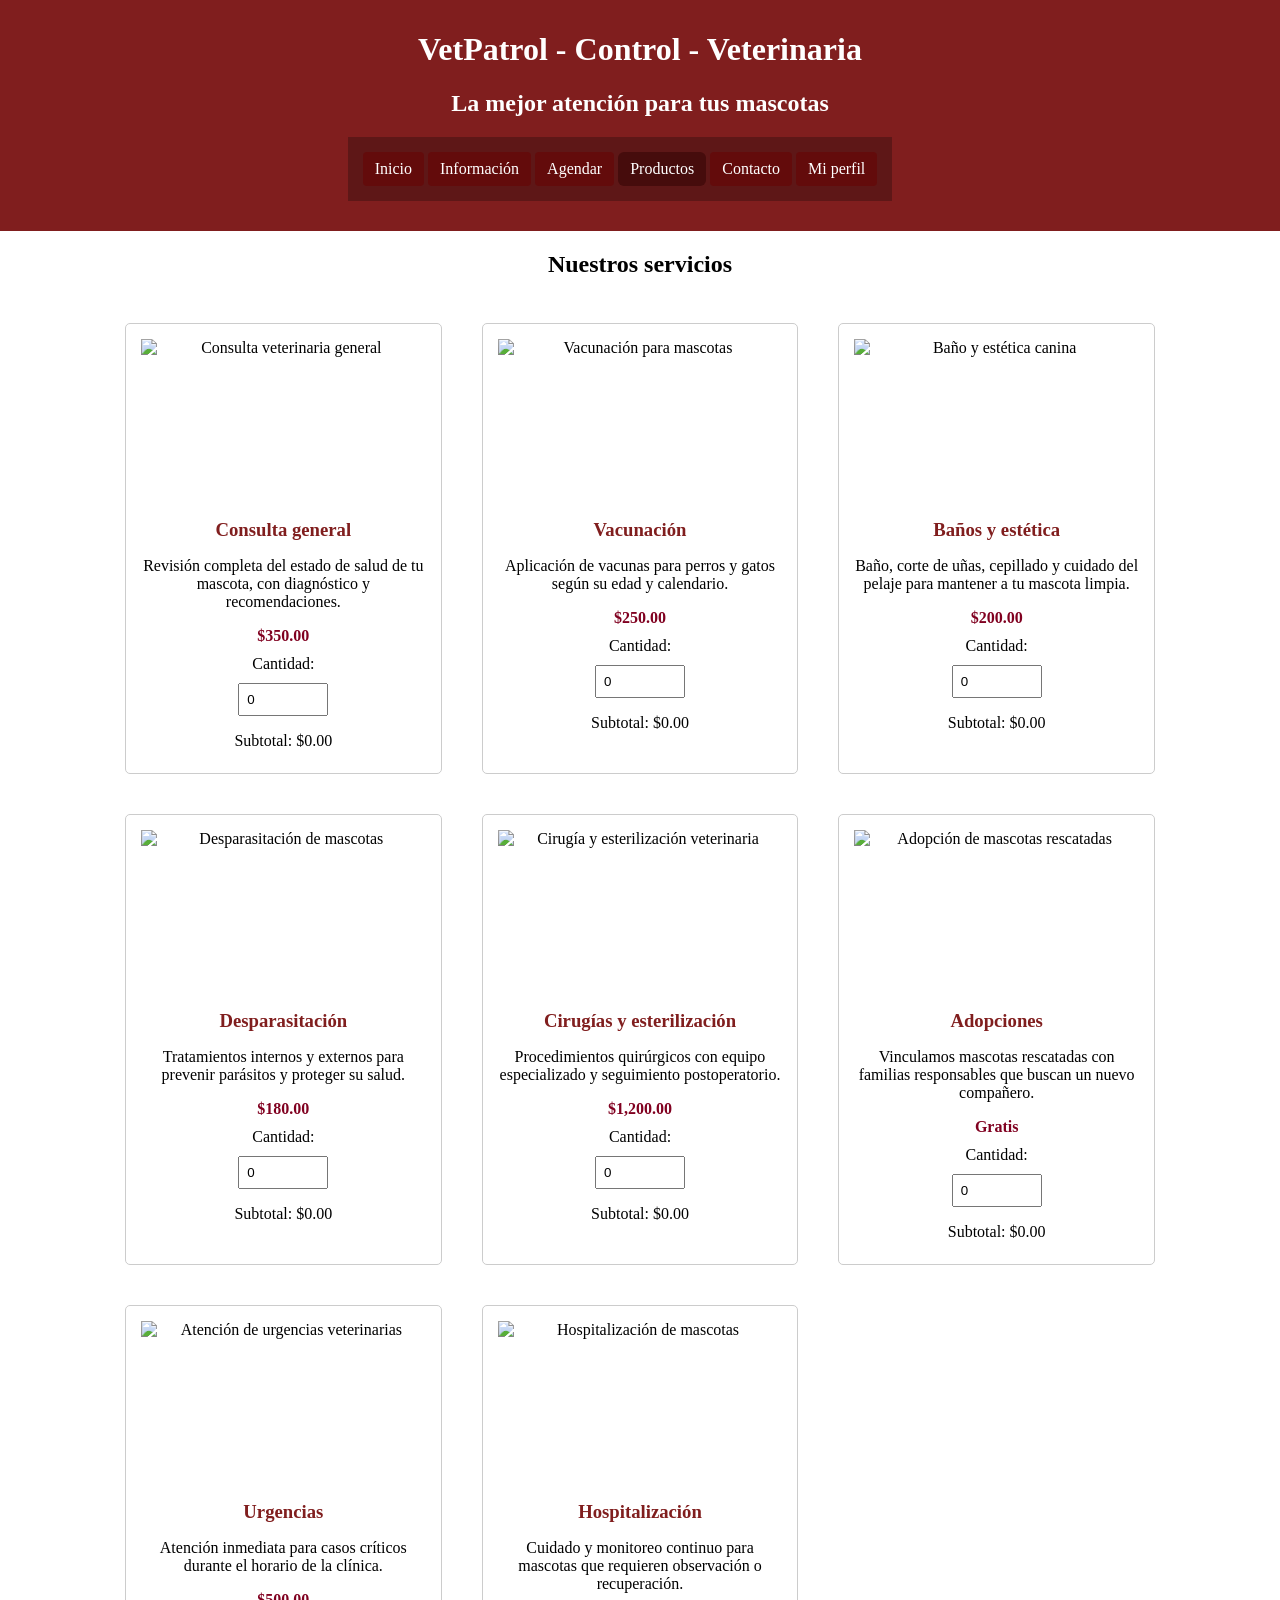
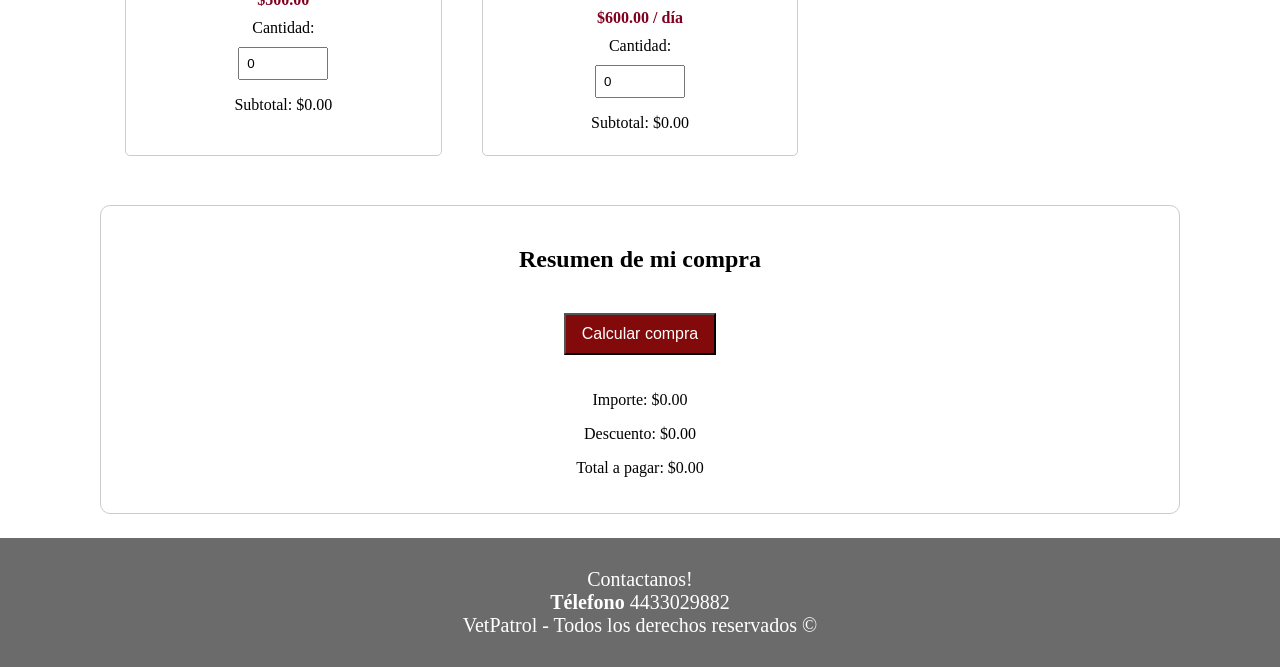
==== productos.html @ 06445088 "first commit" ====
<!DOCTYPE html>
<html>
    
<head>
<meta charset="UTF-8">
<meta name="viewport" content="width=device-width, initial-scale=1.0">
<title>VetPatrol - Productos</title>
<link rel="stylesheet" href="estilos.css">
</head>

<body> 

<header>
<h1>VetPatrol - Control - Veterinaria</h1>
<h2>La mejor atención para tus mascotas</h2>

<div class="menu">
    <nav>
    <a href="index.html">Inicio</a>
    <a href="informacion.html">Información</a> 
    <a href="agendar.html">Agendar</a>
    <a href="productos.html" class="activo">Productos</a>
    <a href="contacto.html">Contacto</a>
    <a href="mi_perfil.html">Mi perfil</a>
    </nav>
    <br><p id="mensaje"></p>
</div>

</header>

<main>

<section id="servicios">
    <h2 class="centrado">Nuestros servicios</h2>

    <div class="contenedor-productos">

        <div class="producto">
            <img src="https://www.zooplus.es/magazine/wp-content/uploads/2017/10/fotolia_107403823-768x512.webp" alt="Consulta veterinaria general">
            <h3>Consulta general</h3>
            <p>Revisión completa del estado de salud de tu mascota, con diagnóstico y recomendaciones.</p>
            <p class="precio">$350.00</p>
            <label for="cantidad-1">Cantidad:</label>
            <input type="number" id="cantidad-1" min="0" step="1" value="0">
            <p>Subtotal: $<span id="subtotal-1">0.00</span></p>
        </div>

        <div class="producto">
            <img src="https://masterpetss.com/cdn/shop/articles/brown-border-collie-dog-during-visit-in-vet-2022-03-17-04-25-37-utc_412c7dc5-a2df-4785-8e1e-8b53c2dda806_1024x.jpg?v=1789626550" alt="Vacunación para mascotas">
            <h3>Vacunación</h3>
            <p>Aplicación de vacunas para perros y gatos según su edad y calendario.</p>
            <p class="precio">$250.00</p>
            <label for="cantidad-2">Cantidad:</label>
            <input type="number" id="cantidad-2" min="0" step="1" value="0">
            <p>Subtotal: $<span id="subtotal-2">0.00</span></p>
        </div>

        <div class="producto">
            <img src="https://encrypted-tbn0.gstatic.com/images?q=tbn:ANd9GcTywerYWaHVaf-V_kN5FNvcwxdWYZeWe63pkWvVQ4EqhZIRrdyX1zBEsNI&s=10" alt="Baño y estética canina">
            <h3>Baños y estética</h3>
            <p>Baño, corte de uñas, cepillado y cuidado del pelaje para mantener a tu mascota limpia.</p>
            <p class="precio">$200.00</p>
            <label for="cantidad-3">Cantidad:</label>
            <input type="number" id="cantidad-3" min="0" step="1" value="0">
            <p>Subtotal: $<span id="subtotal-3">0.00</span></p>
        </div>

        <div class="producto">
            <img src="https://encrypted-tbn0.gstatic.com/images?q=tbn:ANd9GcSSRYw38HmVWxOu2ySO-vbzwPxwFxXvleZiacHD_2AMpGZj0TF0Htl2-tf3&s=10" alt="Desparasitación de mascotas">
            <h3>Desparasitación</h3>
            <p>Tratamientos internos y externos para prevenir parásitos y proteger su salud.</p>
            <p class="precio">$180.00</p>
            <label for="cantidad-4">Cantidad:</label>
            <input type="number" id="cantidad-4" min="0" step="1" value="0">
            <p>Subtotal: $<span id="subtotal-4">0.00</span></p>
        </div>

        <div class="producto">
            <img src="https://encrypted-tbn0.gstatic.com/images?q=tbn:ANd9GcRf7xXWmmJygX82yUUcrJkI_FWSNeB41t7EZngNEQfCtA&s=10" alt="Cirugía y esterilización veterinaria">
            <h3>Cirugías y esterilización</h3>
            <p>Procedimientos quirúrgicos con equipo especializado y seguimiento postoperatorio.</p>
            <p class="precio">$1,200.00</p>
            <label for="cantidad-5">Cantidad:</label>
            <input type="number" id="cantidad-5" min="0" step="1" value="0">
            <p>Subtotal: $<span id="subtotal-5">0.00</span></p>
        </div>

        <div class="producto">
            <img src="https://www.laclinicaveterinaria.com/wp-content/uploads/2022/09/Pautas-para-la-adopcion-de-mascotas.webp" alt="Adopción de mascotas rescatadas">
            <h3>Adopciones</h3>
            <p>Vinculamos mascotas rescatadas con familias responsables que buscan un nuevo compañero.</p>
            <p class="precio">Gratis</p>
            <label for="cantidad-6">Cantidad:</label>
            <input type="number" id="cantidad-6" min="0" step="1" value="0">
            <p>Subtotal: $<span id="subtotal-6">0.00</span></p>
        </div>

        <div class="producto">
            <img src="https://escuelaelbs.lat/wp-content/uploads/urgencias-veterinarias.jpg" alt="Atención de urgencias veterinarias">
            <h3>Urgencias</h3>
            <p>Atención inmediata para casos críticos durante el horario de la clínica.</p>
            <p class="precio">$500.00</p>
            <label for="cantidad-7">Cantidad:</label>
            <input type="number" id="cantidad-7" min="0" step="1" value="0">
            <p>Subtotal: $<span id="subtotal-7">0.00</span></p>
        </div>

        <div class="producto">
            <img src="https://cdn.milenio.com/uploads/media/2026/07/23/hospital-veterinario-cdmx-costo-hospitalizar.jpg" alt="Hospitalización de mascotas">
            <h3>Hospitalización</h3>
            <p>Cuidado y monitoreo continuo para mascotas que requieren observación o recuperación.</p>
            <p class="precio">$600.00 / día</p>
            <label for="cantidad-8">Cantidad:</label>
            <input type="number" id="cantidad-8" min="0" step="1" value="0">
            <p>Subtotal: $<span id="subtotal-8">0.00</span></p>
        </div>

    </div>

</section>

<section class="resumen-compra">
<h2>Resumen de mi compra</h2>
<button type="button" id="calcular-compra">Calcular compra</button>
<p>Importe: $<span id="importe-compra">0.00</span></p>
<p>Descuento: $<span id="descuento-compra">0.00</span></p>
<p>Total a pagar: $<span id="total-compra">0.00</span></p>
</section>

</main>

<footer>
Contactanos! <br>
<strong>Télefono</strong> 4433029882
<br>
VetPatrol - Todos los derechos reservados ©
</footer>

<script src="script.js" defer></script>
</body>

</html>
---- estilos.css ----
/*AJUSTE GENERAL */
* {
    box-sizing: border-box;
}

body {
    margin: 0;
    padding: 0;
}

main{
    margin-top: 0;
    margin-bottom: 0;
    margin-left: 100px;
    margin-right: 100px;
min-height: 50vh;
}

header{
background-color: #801e1e;
color: white;
text-align: center;
padding: 10px;
}

.producto {
border: 1px solid gray;
border-radius: 10px;
padding: 15px;
margin: 10px;
}

nav{
    background-color: #5e1717;
    color: rgb(240, 227, 227);
    text-align-last: center;
    padding: 15px;
    text-decoration: none;
}

a{
    color: white;
    text-decoration: none;
}

img.imagen{
    margin: 10px;
    width: 50%;
    display: block;
    margin-left: auto;
    margin-right: auto;
}

button{
    padding: 15px 32px; 
    text-align: center;
    background-color:rgb(131, 10, 10);
    color: white;
    display: inline-block;
    font-size: 16px;
    margin: 4px 2px;
    margin-top: 20px;
    margin-bottom: 20px;
    cursor: pointer;

}

.boton-limpio {
    all: unset;
    cursor: pointer; }

form{
    flex-direction: column;
    font-size: 20px; 

    width: 100%;
    max-width: 400px; 
    box-sizing: border-box;
}

.entradas {
    width: 100%;                 
    box-sizing: border-box;      
    padding: 10px;               
    margin-bottom: 15px;         
  }

.imagen-form {
    display: flex;             
    align-items: center;       
    gap: 10px;                 
}

label {
    display: block;
    margin-top: 10px;
    margin-bottom: 10px;
}   
                        
.centrado{
    display: flex;
  justify-content: center; 
  align-items: center;
}

footer{
    background-color: rgb(107, 107, 107);
    color: rgb(255, 255, 255);
    text-align: center;
    padding: 30px;
    max-width: 100%;
    font-size: 20px;
}

.fondo-solido {
    background-color: #7a1010; 
    color: white;              
    padding: 10px;               
    text-align: center;     
    font-size: 30px;
}

.datos{
    font-size: 20px;
    margin-top: 20px;
    margin-bottom: 20px;
}

.datos2{
    font-size:18px;
    margin: 30px;
    margin-bottom: 70px;
}

caption{
    font-size: 30px;
    margin: 30px;
}

 table, th, td {
    font-size: 20px;
      border: 1px solid black;
      border-collapse: collapse;
      margin: 10px; 
      margin-bottom: 20px;
    }
    th, td {
      padding: 10px; 
    margin: 5px;
      text-align: left; 
    }

.dos-columnas {
    display: grid;
    grid-template-columns: 1fr 1fr; 
    gap: 2rem;                       
}

nav a {
display: inline-block;
padding: 10px 14px;
text-decoration: none;
}
nav a:hover,
nav a.activo {
background-color: #460c0c;
color: white;
border-radius: 6px;
}

.servicios-grid {
    display: grid;
    grid-template-columns: repeat(auto-fit, minmax(240px, 1fr));
    gap: 20px;
    padding: 20px;
}

.producto h3 {
    color: #801e1e;
    margin-top: 0;
    margin-bottom: 10px;
}

/* MENU CON FLEXBOX */
.menu {
display: flex;
justify-content: center;
flex-direction: row;
gap: 20px;
flex-wrap: nowrap;
margin: 20px 0;
}
.menu a {
color: #ffffff;
text-decoration: none;
padding: 8px 12px;
background-color: #630b0b;
border-radius: 4px;
}
.menu a:hover {
background-color: #810d0d;
}

/* ORGANIZAR TEXTO E IMAGEN CON FLEXBOX */

.presentacion {
display: flex;
align-items: center;
justify-content: center;
gap: 25px;
flex-wrap: wrap;
max-width: auto;
margin: 25px auto;
padding: 15px;
}
.texto-presentacion {
flex: 1 1 280px;
min-width: 0;
}
.imagen-negocio {
    width: 280px;
    max-width: 100%;
    height: auto;
    border-radius: 5px;
    display: block;
    margin: 0 auto;
}

/* DISTRIBUCIÓN DE PRODUCTOS con css GRID */
.contenedor-productos {
    display: grid;
    grid-template-columns: repeat(3, 1fr);
    gap: 20px;
    max-width: auto;
    margin: 20px auto;
    padding: 15px;
}

.producto {
    box-sizing: border-box;
    padding: 15px;
    border: 1px solid #cccccc;
    border-radius: 5px;
    background-color: #ffffff;
    text-align: center;
}

.producto img {
width: 100%;
height: 180px;
object-fit: cover;
display: block;
}

.producto h3 {
margin-bottom: 8px;
}
.producto p {
margin-bottom: 8px;
}
.producto .precio {
font-weight: bold;
color: #800020;
}

/* ADAPTACIÓN PARA TABLETAS */
@media (max-width: 900px) {
.contenedor-productos {
grid-template-columns: repeat(2, 1fr);
}
}

/* ADAPTACIÓN PARA PANTALLAS PEQUEÑAS */
@media (max-width: 600px) {
    /*AQUI LOS AJUSTES*/
    body{
    margin-top: 0;
    margin-bottom: 0;
    margin-left: 20px;
    margin-right: 20px;
min-height: 50vh;
}
        .menu {
        flex-direction: column;
        align-items: center;
        gap: 10px;
        }
        .menu a {
        width: 90%;
        max-width: 300px;
        text-align: center;
        }

        .presentacion {
        flex-direction: column;
        gap: 15px;
        margin: 15px auto;
        padding: 10px;
        }
        .texto-presentacion {
        flex: none;
        width: 100%;
        text-align: center;
        }
        .imagen-negocio {
        width: 100%;
        max-width: 320px;
        height: auto;
        }

        .contenedor-productos {
            grid-template-columns: 1fr;
            gap: 15px;
            margin: 15px auto;
            padding: 10px;
            }
            .producto {
            width: 100%;
            max-width: 350px;
            justify-self: center;
            }

        body {
        padding: 10px;
        }
        h1 {
        font-size: 26px;
        line-height: 1.2;
        }
        h2 {
        font-size: 22px;
        line-height: 1.3;
        }
        p {
        font-size: 16px;
        }
}

/* ============================================= */
/*   COTIZADOR (.promocion) CON FLEXBOX          */
/* ============================================= */

.promocion {
    display: flex;
    flex-direction: column;
    align-items: center;
    gap: 15px;
    max-width: auto;
    margin: 30px auto;
    padding: 20px;
    background-color: #f9f9f9;
    border: 1px solid #cccccc;
    border-radius: 8px;
}

/* Cada fila interna (label + select, label + input, botones) */
.promocion .centrado {
    display: flex;
    flex-wrap: wrap;
    justify-content: center;
    align-items: center;
    gap: 10px;
    width: 100%;
}

/* Labels alineados con su campo */
.promocion label {
    margin: 0;
    font-weight: bold;
    font-size: 16px;
}

/* Select e input más cómodos */
.promocion select,
.promocion input {
    padding: 8px 10px;
        font-family: inherit;
    border: 1px solid #cccccc;
    border-radius: 4px;
    font-size: 16px;
    min-width: 200px;
}

/* Mensajes a todo el ancho */
.promocion #mensaje-promocion,
.promocion #resultado {
    width: 100%;
    text-align: center;
    margin: 5px 0;
    font-size: 20px;
    color: #7a1010;
    font-weight: bold;
}

/* ============================================= */
/*   ADAPTACIÓN MÓVIL PARA EL COTIZADOR          */
/* ============================================= */

@media (max-width: 600px) {
    .promocion {
        padding: 15px;
        margin: 20px auto;
        gap: 12px;
    }

    /* En móvil, cada fila se vuelve columna */
    .promocion .centrado {
        flex-direction: column;
        align-items: stretch;
        gap: 8px;
    }

    /* Labels centrados arriba de cada campo */
    .promocion label {
        text-align: center;
    }

    /* Inputs y selects al 100% del ancho */
    .promocion select,
    .promocion input,
    .promocion button {
        width: 100%;
        min-width: 0;
    }

    /* Botones con un poco más de padding para tocar fácil */
    .promocion button {
        padding: 12px 16px;
        font-size: 15px;
    }

    /* Mensajes más compactos */
    .promocion #mensaje-promocion,
    .promocion #resultado {
        font-size: 14px;
        line-height: 1.4;
    }
}

.resumen-compra {
    text-align: center;
max-width: auto;
margin: 24px auto;
padding: 20px;
border: 1px solid #cccccc;
border-radius: 10px;
}
.resumen-compra button { padding: 10px 16px; cursor: pointer; }
input[type="number"] { max-width: 90px; padding: 7px; }
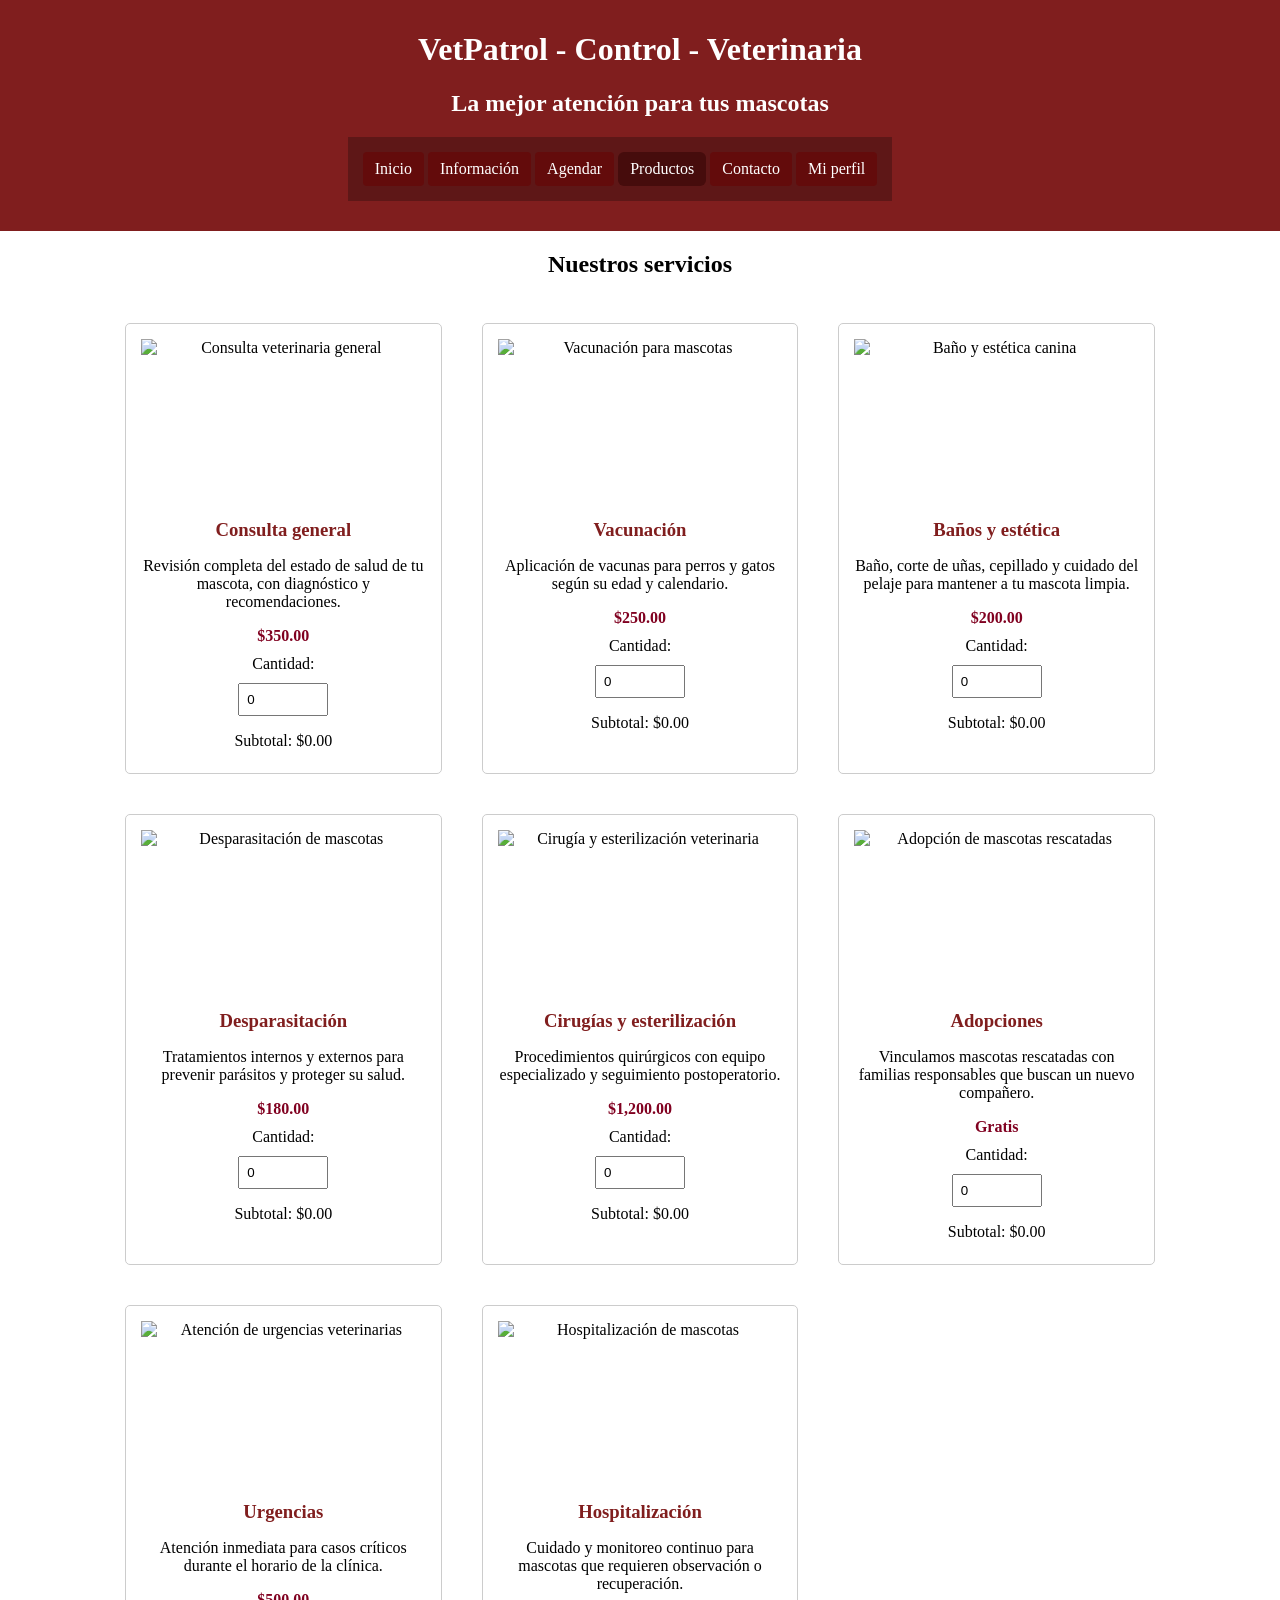
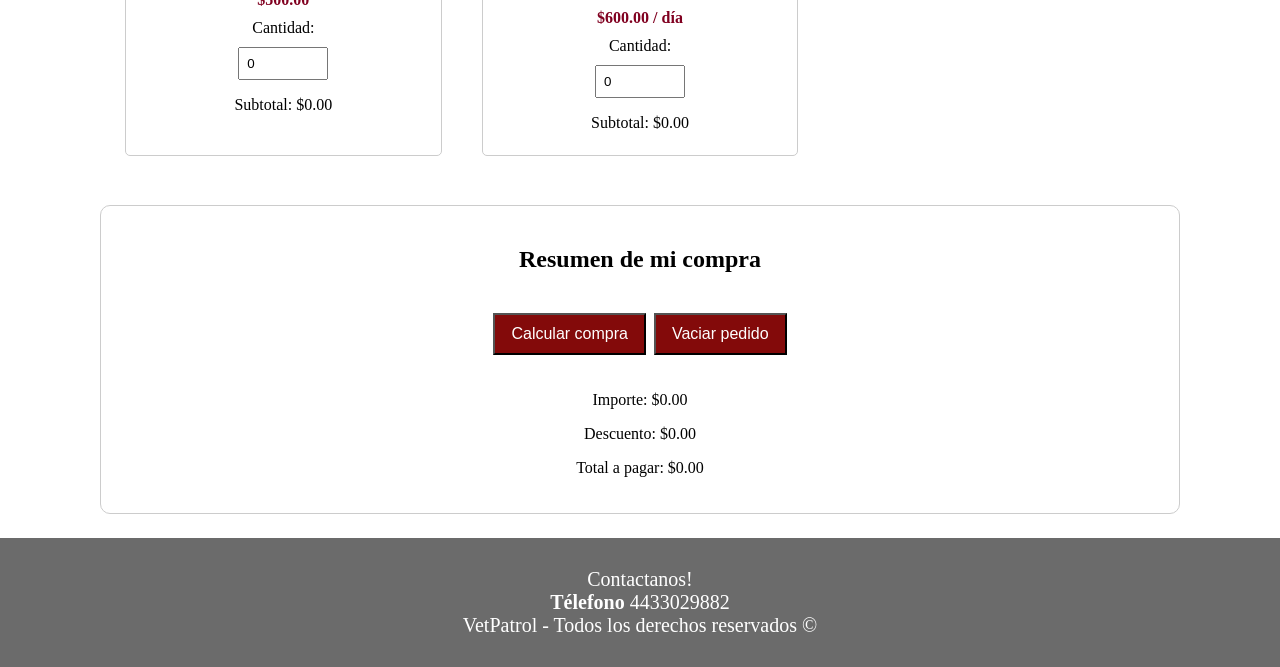
==== commit 5c8e8808: "Agrega persistencia del pedido con localStorage" ====
--- a/productos.html
+++ b/productos.html
@@ -120,11 +120,12 @@
 </section>
 
 <section class="resumen-compra">
-<h2>Resumen de mi compra</h2>
-<button type="button" id="calcular-compra">Calcular compra</button>
-<p>Importe: $<span id="importe-compra">0.00</span></p>
-<p>Descuento: $<span id="descuento-compra">0.00</span></p>
-<p>Total a pagar: $<span id="total-compra">0.00</span></p>
+    <h2>Resumen de mi compra</h2>
+    <button type="button" id="calcular-compra">Calcular compra</button>
+    <button type="button" id="vaciar-pedido">Vaciar pedido</button>
+    <p>Importe: $<span id="importe-compra">0.00</span></p>
+    <p>Descuento: $<span id="descuento-compra">0.00</span></p>
+    <p>Total a pagar: $<span id="total-compra">0.00</span></p>
 </section>
 
 </main>
